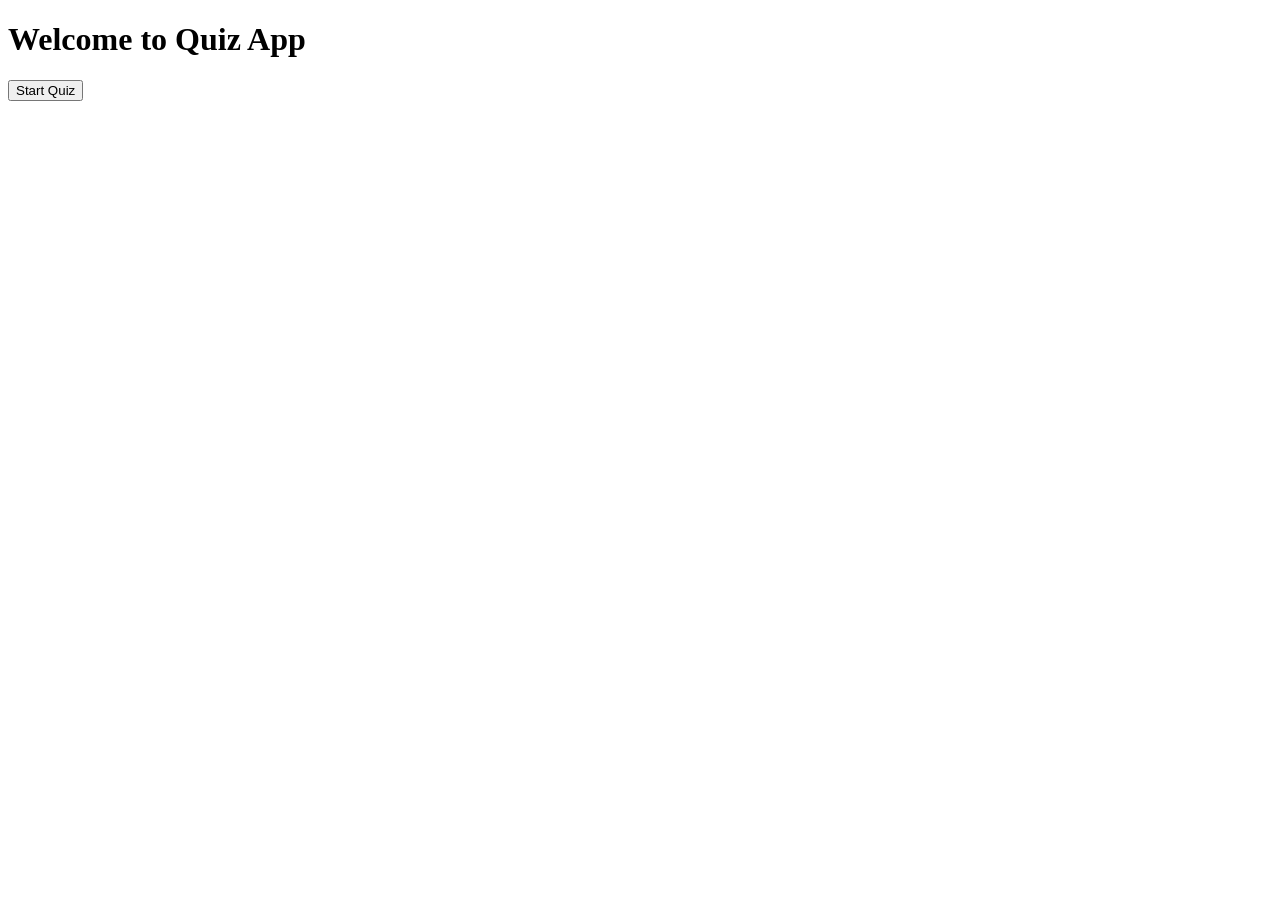
==== index.html @ a3c6ffb7 "initial set-up for quiz project" ====
<!DOCTYPE html>
<html>
<head>
    <title>Quiz App</title>
</head>
<body>

    <h1>Welcome to Quiz App</h1>
    <button onclick="startQuiz()">Start Quiz</button>

    <script>
        function startQuiz() {
            window.location.href = "quiz.html";
        }
    </script>

</body>
</html>
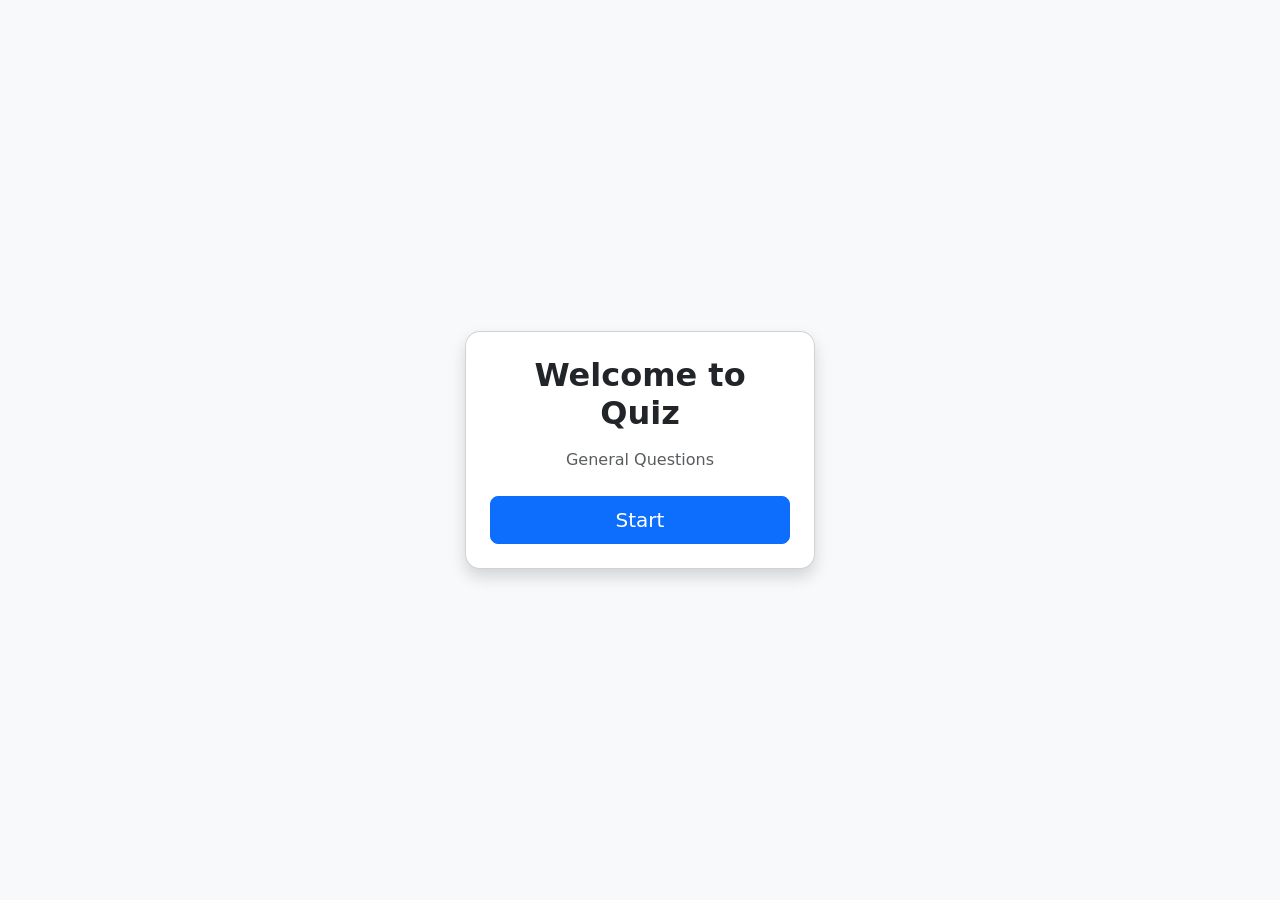
==== commit 1207f6ad: "progress bar related changes" ====
--- a/index.html
+++ b/index.html
@@ -2,17 +2,36 @@
 <html>
 <head>
     <title>Quiz App</title>
+
+    <!-- Bootstrap -->
+    <link href="https://cdn.jsdelivr.net/npm/bootstrap@5.3.0/dist/css/bootstrap.min.css" rel="stylesheet">
 </head>
-<body>
 
-    <h1>Welcome to Quiz App</h1>
-    <button onclick="startQuiz()">Start Quiz</button>
+<body class="bg-light">
 
-    <script>
-        function startQuiz() {
-            window.location.href = "quiz.html";
-        }
-    </script>
+<div class="container d-flex justify-content-center align-items-center vh-100">
+
+    <div class="card text-center shadow p-4" style="width: 350px; border-radius: 15px;">
+        
+        <h2 class="fw-bold mb-3">Welcome to Quiz</h2>
+        
+        <p class="text-muted mb-4">
+            General Questions
+        </p>
+
+        <button class="btn btn-primary btn-lg w-100" onclick="start()">
+            Start 
+        </button>
+
+    </div>
+
+</div>
+
+<script>
+    function start() {
+        window.location.href = "quiz.html";
+    }
+</script>
 
 </body>
-</html>+</html>
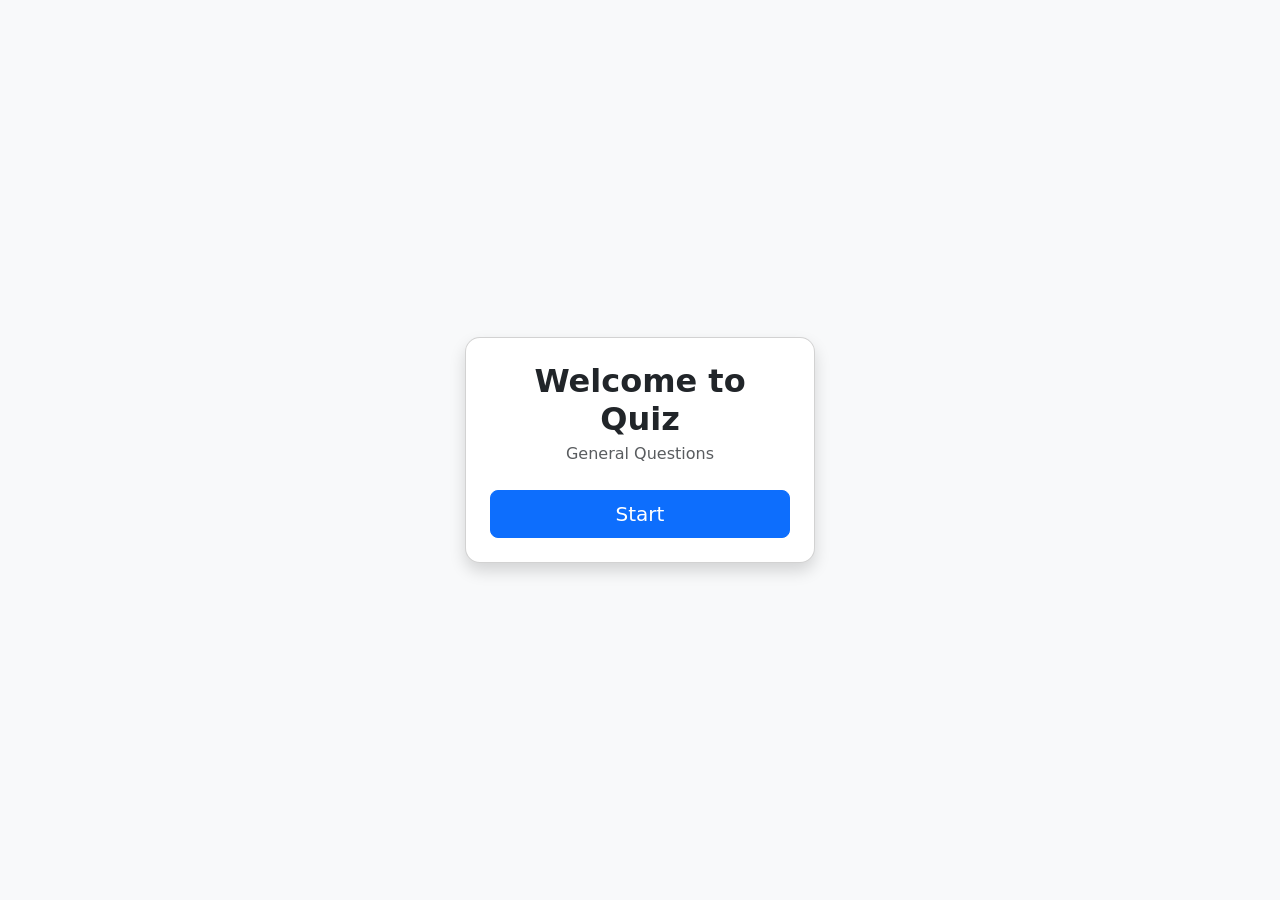
==== commit 5c8c3829: "done" ====
--- a/index.html
+++ b/index.html
@@ -13,7 +13,7 @@
 
     <div class="card text-center shadow p-4" style="width: 350px; border-radius: 15px;">
         
-        <h2 class="fw-bold mb-3">Welcome to Quiz</h2>
+        <h2 class="fw-bold mb-1">Welcome to Quiz</h2>
         
         <p class="text-muted mb-4">
             General Questions
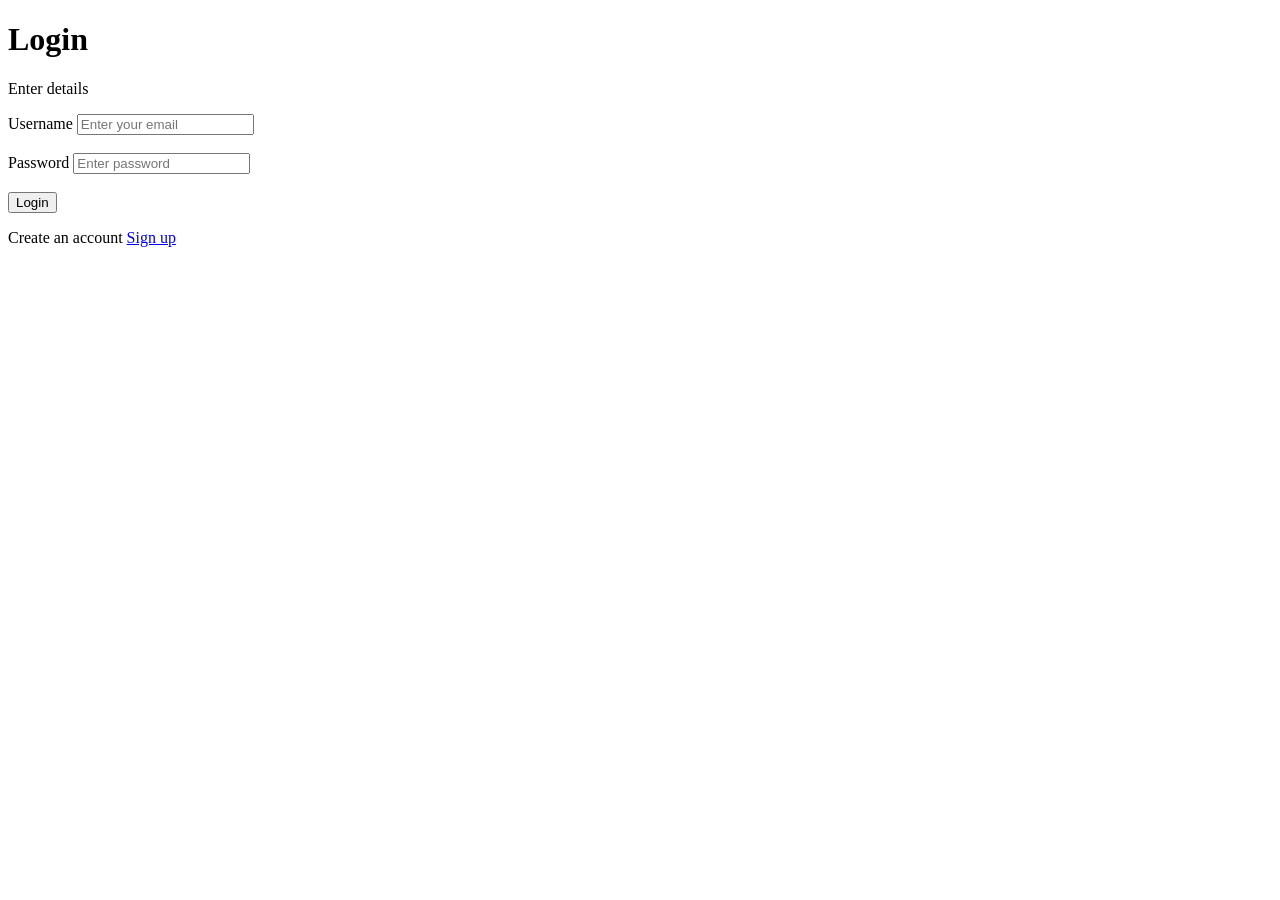
==== commit 43163692: "connected login and quiz" ====
--- a/index.html
+++ b/index.html
@@ -1,37 +1,21 @@
 <!DOCTYPE html>
 <html>
-<head>
-    <title>Quiz App</title>
 
-    <!-- Bootstrap -->
-    <link href="https://cdn.jsdelivr.net/npm/bootstrap@5.3.0/dist/css/bootstrap.min.css" rel="stylesheet">
-</head>
+<body>
+    <h1>Login</h1>
+    <p>Enter details</p>
 
-<body class="bg-light">
+    <label for="email">Username</label>
+    <input type="email" id="email" placeholder="Enter your email"><br><br>
+    <label for="password">Password</label>
+    <input type="password" id="password" placeholder="Enter password"><br><br>
 
-<div class="container d-flex justify-content-center align-items-center vh-100">
+    <a href="welcome.html">
+        <button type="submit">Login</button>
+    </a>
+    <p>
+        Create an account <a href="signup.html">Sign up</a>
+    </p>
+</body>
 
-    <div class="card text-center shadow p-4" style="width: 350px; border-radius: 15px;">
-        
-        <h2 class="fw-bold mb-1">Welcome to Quiz</h2>
-        
-        <p class="text-muted mb-4">
-            General Questions
-        </p>
-
-        <button class="btn btn-primary btn-lg w-100" onclick="start()">
-            Start 
-        </button>
-
-    </div>
-
-</div>
-
-<script>
-    function start() {
-        window.location.href = "quiz.html";
-    }
-</script>
-
-</body>
-</html>
+</html>
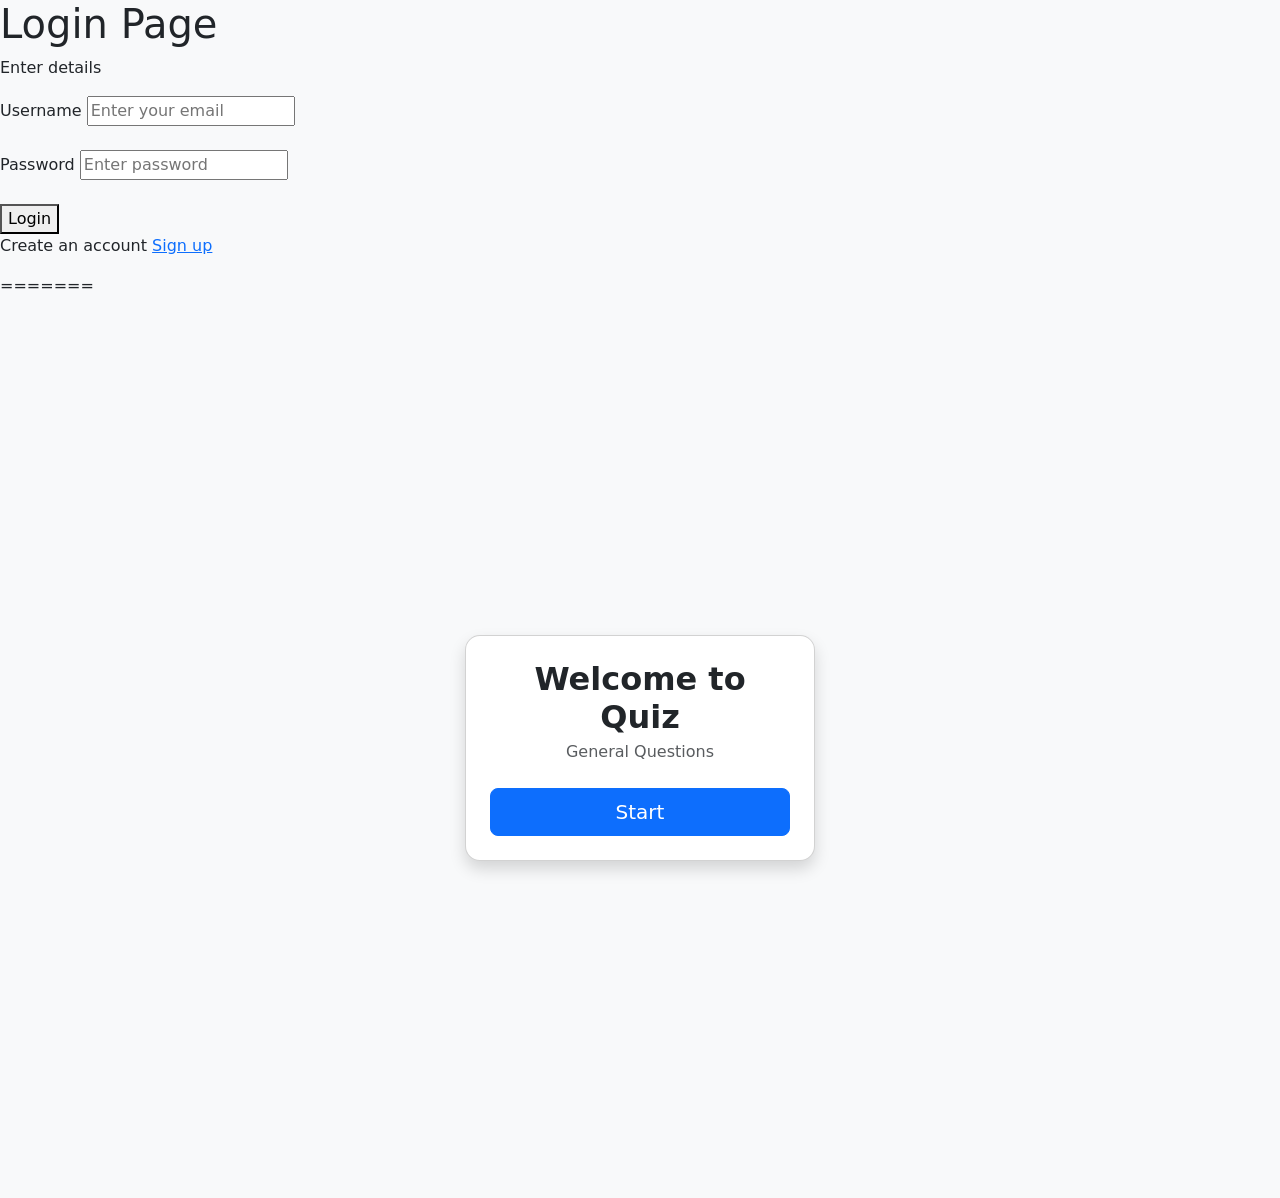
==== commit 63e0368e: "Merge branch 'main' of https://github.com/budagalavamshi28-cpu/Quiz-Project" ====
--- a/index.html
+++ b/index.html
@@ -2,7 +2,7 @@
 <html>
 
 <body>
-    <h1>Login</h1>
+    <h1>Login Page</h1>
     <p>Enter details</p>
 
     <label for="email">Username</label>
@@ -18,4 +18,42 @@
     </p>
 </body>
 
-</html>+</html>
+=======
+<!DOCTYPE html>
+<html>
+<head>
+    <title>Quiz App</title>
+
+    <!-- Bootstrap -->
+    <link href="https://cdn.jsdelivr.net/npm/bootstrap@5.3.0/dist/css/bootstrap.min.css" rel="stylesheet">
+</head>
+
+<body class="bg-light">
+
+<div class="container d-flex justify-content-center align-items-center vh-100">
+
+    <div class="card text-center shadow p-4" style="width: 350px; border-radius: 15px;">
+        
+        <h2 class="fw-bold mb-1">Welcome to Quiz</h2>
+        
+        <p class="text-muted mb-4">
+            General Questions
+        </p>
+
+        <button class="btn btn-primary btn-lg w-100" onclick="start()">
+            Start 
+        </button>
+
+    </div>
+
+</div>
+
+<script>
+    function start() {
+        window.location.href = "quiz.html";
+    }
+</script>
+
+</body>
+</html>
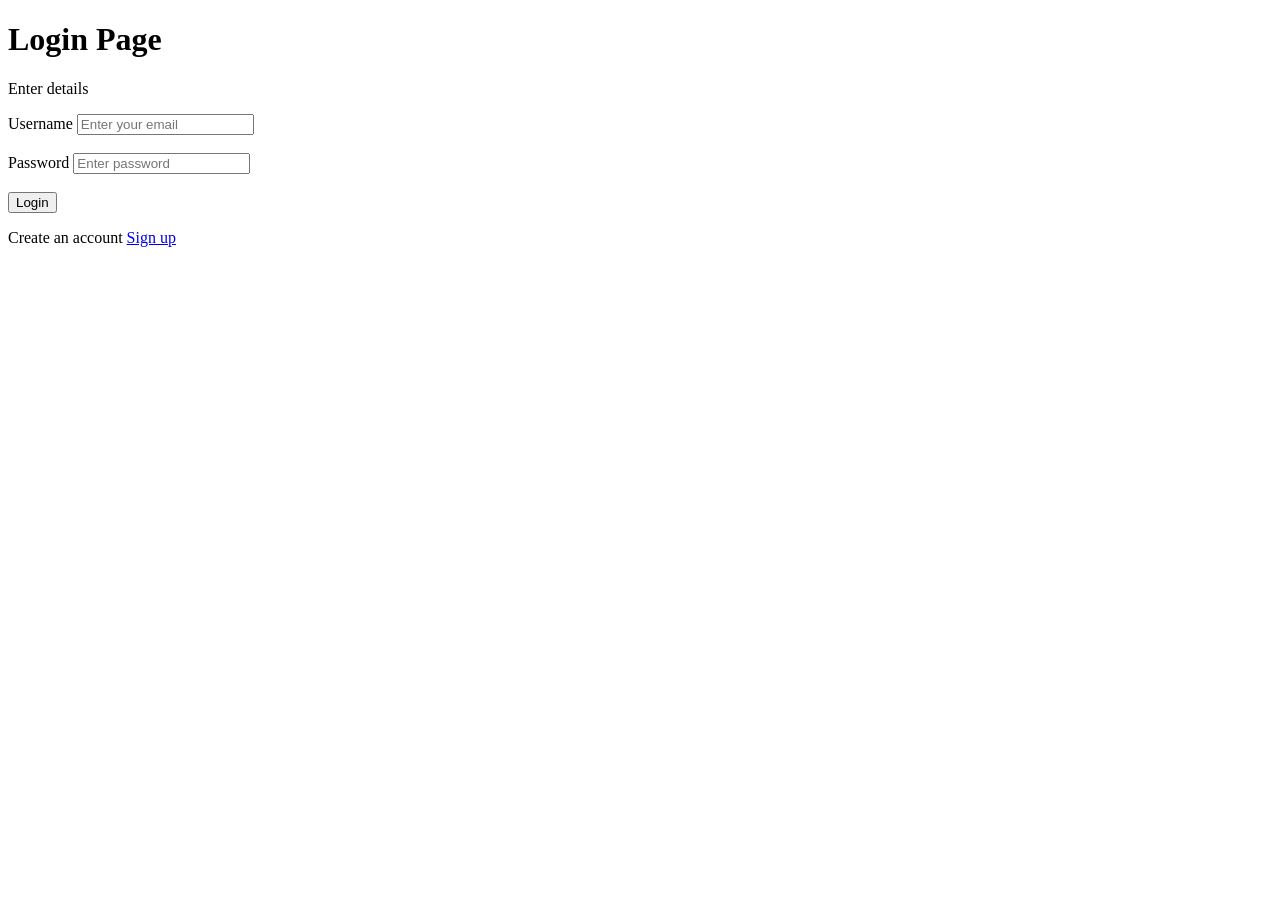
==== commit 4d60bf2b: "resolved" ====
--- a/index.html
+++ b/index.html
@@ -19,41 +19,3 @@
 </body>
 
 </html>
-=======
-<!DOCTYPE html>
-<html>
-<head>
-    <title>Quiz App</title>
-
-    <!-- Bootstrap -->
-    <link href="https://cdn.jsdelivr.net/npm/bootstrap@5.3.0/dist/css/bootstrap.min.css" rel="stylesheet">
-</head>
-
-<body class="bg-light">
-
-<div class="container d-flex justify-content-center align-items-center vh-100">
-
-    <div class="card text-center shadow p-4" style="width: 350px; border-radius: 15px;">
-        
-        <h2 class="fw-bold mb-1">Welcome to Quiz</h2>
-        
-        <p class="text-muted mb-4">
-            General Questions
-        </p>
-
-        <button class="btn btn-primary btn-lg w-100" onclick="start()">
-            Start 
-        </button>
-
-    </div>
-
-</div>
-
-<script>
-    function start() {
-        window.location.href = "quiz.html";
-    }
-</script>
-
-</body>
-</html>
